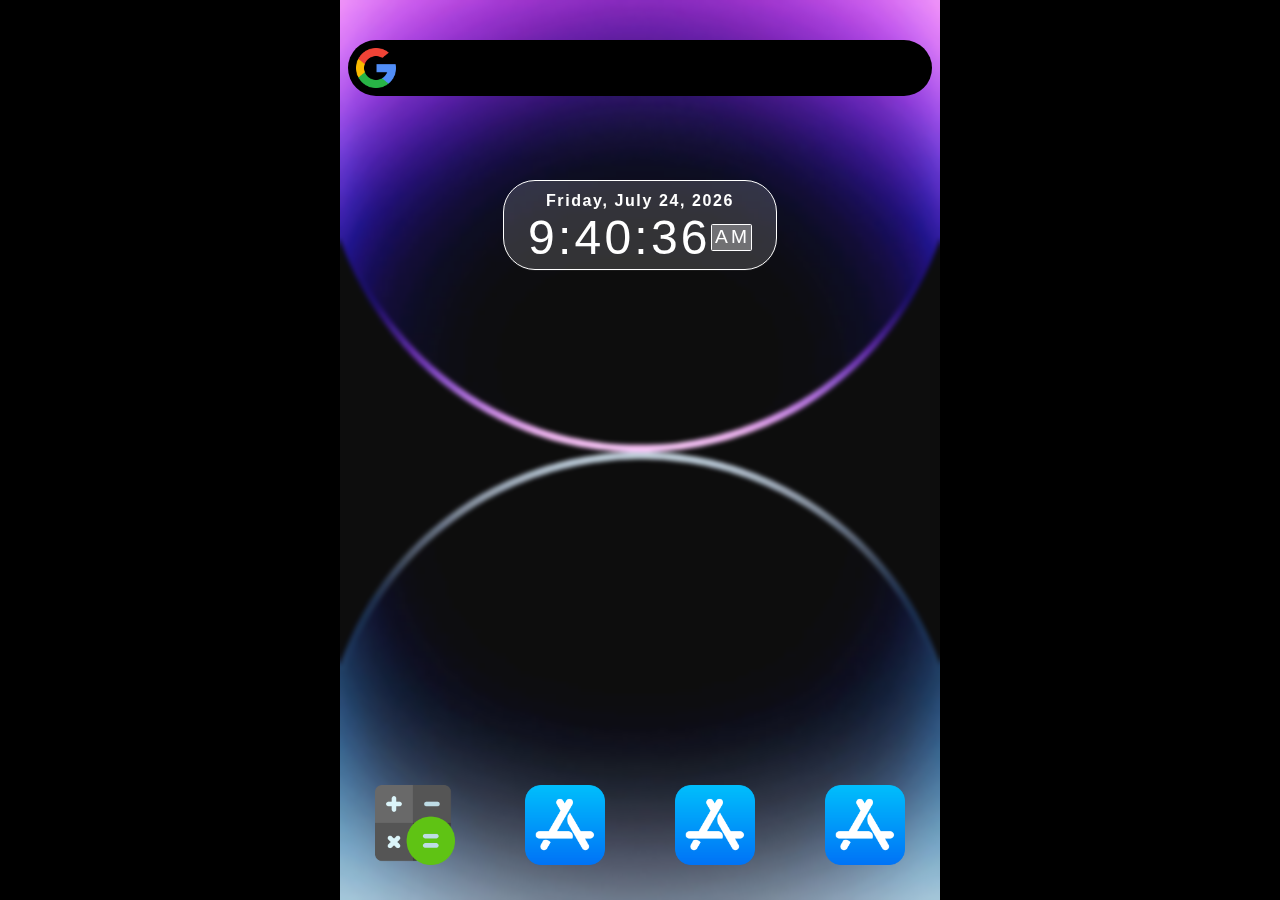
==== home.html @ 1e9bb675 "calculator app comleate" ====
<!DOCTYPE html>
<html lang="en">
  <head>
    <meta charset="UTF-8" />
    <meta name="viewport" content="width=device-width, initial-scale=1.0" />
    <link rel="stylesheet" href="./css/home-style.css" />
    <link rel="stylesheet" href="./css/all.min.css" />
    <title>Feather OS</title>
  </head>
  <body onload="initClock()">
    <div class="main-container">
      <div class="container" id="container-1">
        <div class="search-bar">
          <a href="#"
            ><img src="./img/google-icon.png" alt="" style="width: 2.5rem"
          /></a>
          <input class="search-bar-input" type="text" />
          <button><i class="fa-solid fa-magnifying-glass"></i></button>
        </div>
        <div class="searchBar-clock-space"></div>
        <div class="clock">
          <div class="datetime">
            <div class="date">
              <span id="dayname">Day</span>,
              <span id="month">Month</span>
              <span id="daynum">00</span>,
              <span id="year">Year</span>
            </div>
            <div class="time">
              <span id="hour">00</span>:<span id="minutes">00</span>:<span
                id="seconds"
                >00</span
              >
              <span id="period">AM</span>
            </div>
          </div>
        </div>
        <div class="clock-app-space"></div>
        <div class="app-1 app">
          <a href="./apps/calculator.html"
            ><img src="./img/calculator.png" alt=""
          /></a>
        </div>
        <div class="app-2 app">
          <a href="#"><img src="./img/app-store.png" alt="" /></a>
        </div>
        <div class="app-3 app">
          <a href="#"><img src="./img/app-store.png" alt="" /></a>
        </div>
        <div class="app-4 app">
          <a href="#"><img src="./img/app-store.png" alt="" /></a>
        </div>
      </div>
      <div class="container" id="container-2"></div>
    </div>

    <script src="./JavaScript/clock/clock.js"></script>
  </body>
</html>
---- css/home-style.css ----
body {
  font-family: Arial, sans-serif;
  margin: 0;
  padding: 0;
  display: flex;
  flex-direction: column;
  justify-content: center;
  align-items: center;
  background-color: #000;
}

/* ?======================over all template====================== */
/* ?======================over all template====================== */

.main-container {
  position: relative;
  display: flex;
  overflow-x: auto;
  scroll-behavior: smooth;
  cursor: grab;
  gap: 15px;
  height: 100vh;
  width: 100%;
  max-width: 600px;
  background-image: url(../img/main-wallpaper.jpg);
  background-position: center;
  background-size: cover;
  background-repeat: no-repeat;
}
.main-container:active {
  cursor: grabbing; /* !Change cursor when dragging */
}

.container {
  min-width: 100%;
  height: 100vh;
  background-color: rgba(255, 255, 255, 0.05);
  backdrop-filter: blur(2px);
  color: white;
  user-select: none; /* !Prevents text selection while dragging */
}

/* ?======================over all template====================== */
/* ?======================over all template====================== */
/* *============================================================= */
/* ?====================inner container tamplate================= */
/* ?====================inner container tamplate================= */

#container-1 {
  display: grid;
  grid-template-rows: repeat(12, 1fr);
  grid-template-columns: repeat(4, 1fr);
}
.search-bar {
  grid-row: 1 / 3;
  grid-column: 1 / 5;
  height: 3.5rem;
  background-color: rgb(0, 0, 0);
  margin: 2.5rem 0.5rem 0 0.5rem;
  border-radius: 50px;

  display: flex;
  align-items: center;
  justify-content: space-between;
}
.search-bar a {
  margin: 0.5rem 0 0.2rem 0.5rem;
}
.search-bar-input {
  font-size: 1.3rem;
  border: none;
  background-color: transparent;
  width: 100%;
  margin: 0 0.5rem;
}

.search-bar button {
  border: none;
  outline: none;
  background-color: transparent;
  margin-right: 0.5rem;
  font-size: 1.5rem;
}

/* ?===============================================================
?=============================================================== */

.searchBar-clock-space {
  grid-row: 2 / 3;
  grid-column: 1 / 5;
  border-radius: 50px;
}
.clock {
  grid-row: 3 / 5;
  grid-column: 1 / 5;
  display: flex;
  justify-content: center;
  align-items: center;
}

.datetime {
  color: #fff;
  border: 0.5px solid #fff;
  background-color: rgba(255, 255, 255, 0.11);
  backdrop-filter: blur(10px);
  text-align: center;
  padding: 0.7rem 1.5rem 0.3rem;
  border-radius: 2rem;
}

.date {
  font-size: 1rem;
  font-weight: 600;
  letter-spacing: 0.1rem;
}

.time {
  font-size: 3rem;
  display: flex;
  justify-content: center;
  align-items: center;
  letter-spacing: 0.2rem;
}
.time span:last-child {
  font-size: 1.2rem;
  background-color: rgba(255, 255, 255, 0.3);
  border: 0.5px solid #fff;
  color: #ffffff;
  padding: 0.1rem 0.05rem 0.1rem 0.2rem;
  border-radius: 0.1rem;
}

/* ?===============================================================
?=============================================================== */

.clock-app-space {
  grid-row: 5 / 11;
  grid-column: 1 / 5;
  border-radius: 50px;
}
.app-1 {
  grid-row: 11 / 13;
  grid-column: 1 / 2;
  border-radius: 50px;
}
.app-2 {
  grid-row: 11 / 13;
  grid-column: 2 / 3;
  border-radius: 50px;
}
.app-3 {
  grid-row: 11 / 13;
  grid-column: 3 / 4;
  border-radius: 50px;
}
.app-4 {
  grid-row: 11 / 13;
  grid-column: 4 / 5;
  border-radius: 50px;
}

.app {
  position: relative;
}

.app a img {
  position: absolute;
  left: 50%;
  top: 50%;
  transform: translate(-50%, -50%);
  width: 70%;
  max-width: 5rem;
}

/* ?====================inner container tamplate================= */
/* ?====================inner container tamplate================= */
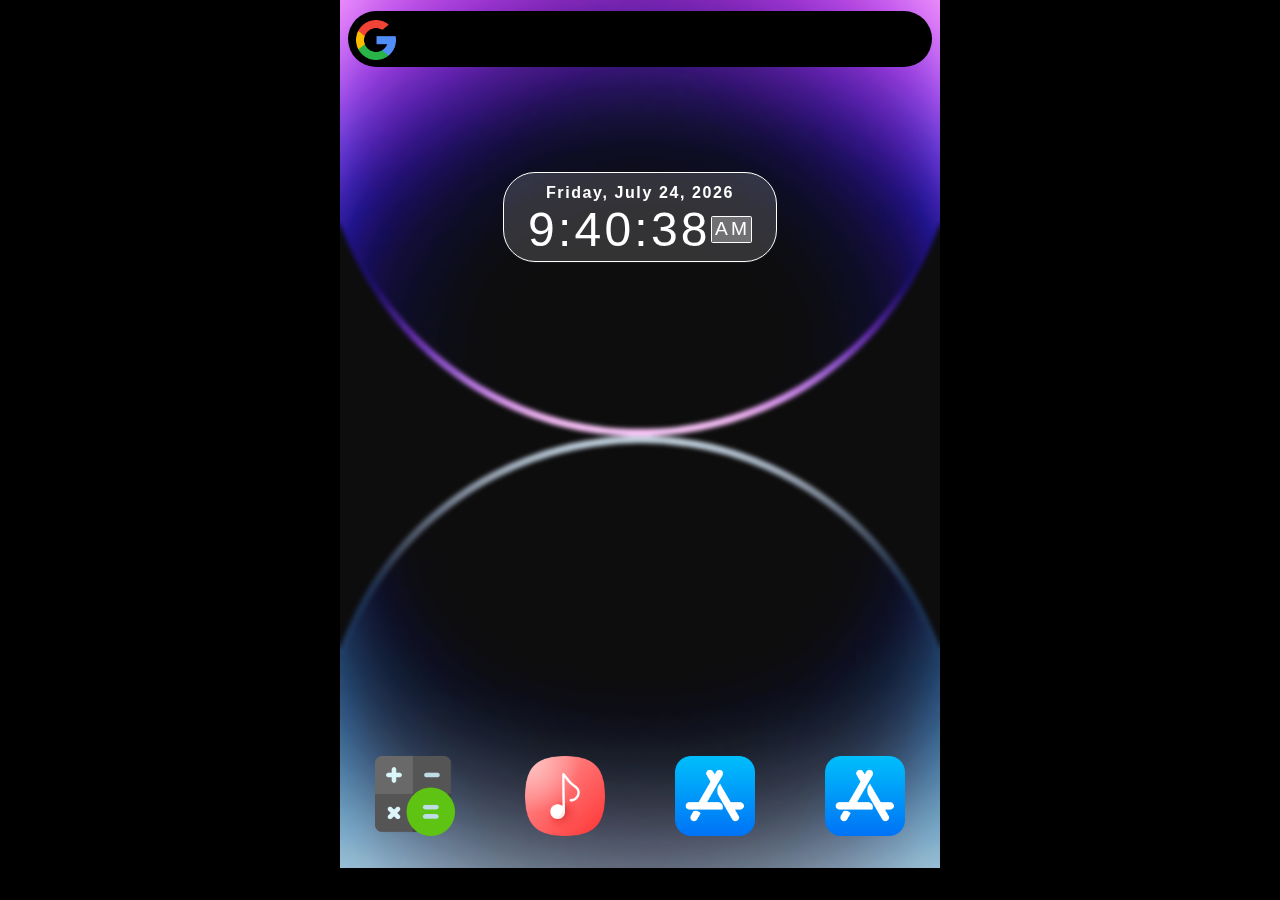
==== commit df05e662: "music player half html css compleate" ====
--- a/home.html
+++ b/home.html
@@ -42,7 +42,9 @@
           /></a>
         </div>
         <div class="app-2 app">
-          <a href="#"><img src="./img/app-store.png" alt="" /></a>
+          <a href="./apps/musicPlayer.html"
+            ><img src="./img/music-player.png" alt=""
+          /></a>
         </div>
         <div class="app-3 app">
           <a href="#"><img src="./img/app-store.png" alt="" /></a>
--- a/css/home-style.css
+++ b/css/home-style.css
@@ -19,7 +19,7 @@
   scroll-behavior: smooth;
   cursor: grab;
   gap: 15px;
-  height: 100vh;
+  height: calc(100vh - 2rem);
   width: 100%;
   max-width: 600px;
   background-image: url(../img/main-wallpaper.jpg);
@@ -33,7 +33,7 @@
 
 .container {
   min-width: 100%;
-  height: 100vh;
+  height: calc(100vh - 2rem);
   background-color: rgba(255, 255, 255, 0.05);
   backdrop-filter: blur(2px);
   color: white;
@@ -56,7 +56,7 @@
   grid-column: 1 / 5;
   height: 3.5rem;
   background-color: rgb(0, 0, 0);
-  margin: 2.5rem 0.5rem 0 0.5rem;
+  margin: 0.7rem 0.5rem 0 0.5rem;
   border-radius: 50px;
 
   display: flex;
